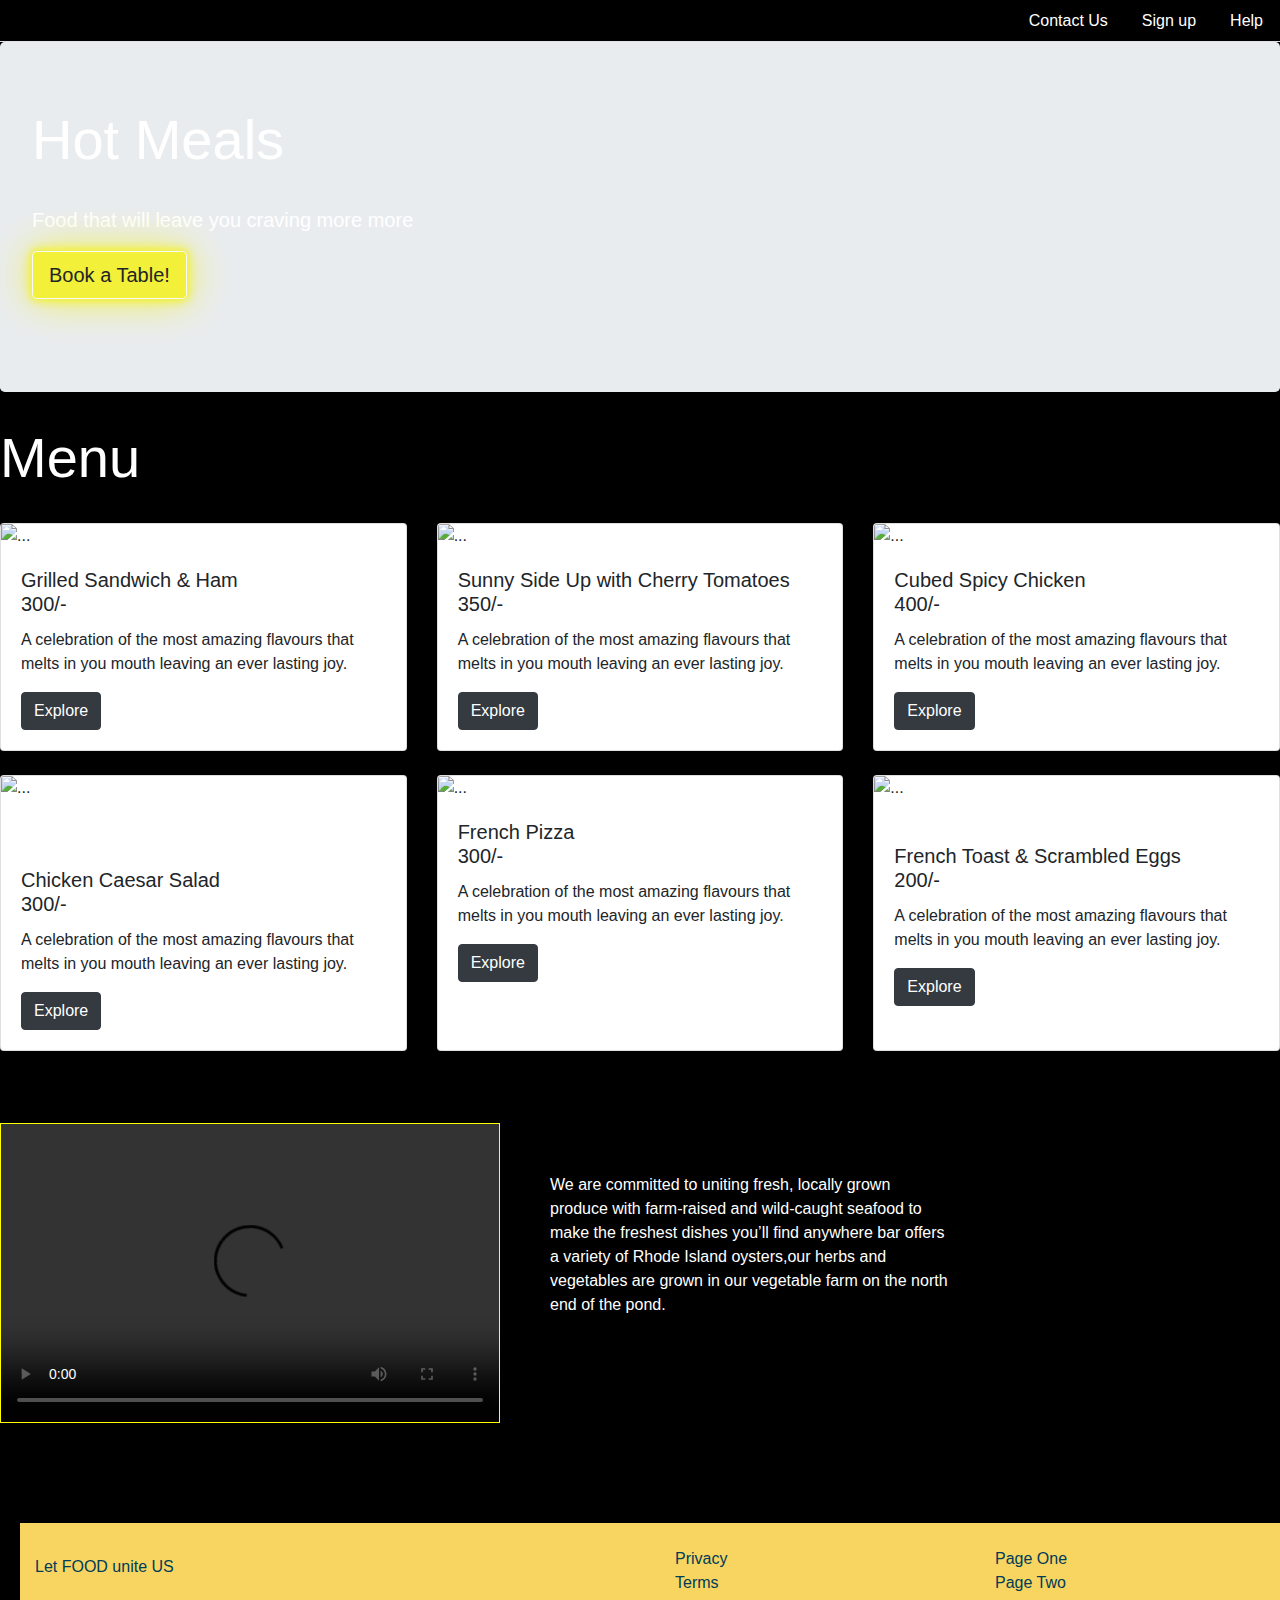
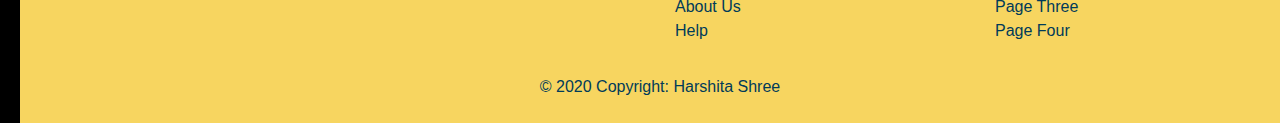
==== index.html @ 71f4aa02 "initial commit" ====
<!doctype html>
<html lang="en">
  <head>
   
    <meta charset="utf-8">
    <meta name="viewport" content="width=device-width, initial-scale=1, shrink-to-fit=no">
    <!--<link rel ="stylesheet" type="text/css" href="task.css">-->
    
    <link rel="stylesheet" href="https://stackpath.bootstrapcdn.com/bootstrap/4.4.1/css/bootstrap.min.css" integrity="sha384-Vkoo8x4CGsO3+Hhxv8T/Q5PaXtkKtu6ug5TOeNV6gBiFeWPGFN9MuhOf23Q9Ifjh" crossorigin="anonymous">
     <script type="text/javascript" src="jquery.min.js"></script>
    <title class="font-weight-bold">task</title>
	<script src="https://code.jquery.com/jquery-3.4.1.slim.min.js" integrity="sha384-J6qa4849blE2+poT4WnyKhv5vZF5SrPo0iEjwBvKU7imGFAV0wwj1yYfoRSJoZ+n" crossorigin="anonymous"></script>
    <script src="https://cdn.jsdelivr.net/npm/popper.js@1.16.0/dist/umd/popper.min.js" integrity="sha384-Q6E9RHvbIyZFJoft+2mJbHaEWldlvI9IOYy5n3zV9zzTtmI3UksdQRVvoxMfooAo" crossorigin="anonymous"></script>
    <script src="https://stackpath.bootstrapcdn.com/bootstrap/4.4.1/js/bootstrap.min.js" integrity="sha384-wfSDF2E50Y2D1uUdj0O3uMBJnjuUD4Ih7YwaYd1iqfktj0Uod8GCExl3Og8ifwB6" crossorigin="anonymous"></script>
	
	<style type="text/css">
	.nav-link{
	           color:white;
	         }
	
	title{
	         font-weight:bold;
	     }
    #para{
	color:white;
	color:white;
	float:left;
	font-size=18;
	width:400px;
	height:300px;
	margin:50px
	}
	
	video{
  width:500px;
  height:300px;
  left:20px;
  border:1px solid yellow;
  float:left;
  }

 body{
   background-color:black;
  }
hr { 
  display: block;
  margin-top: 0.5em;
  margin-bottom: 0.5em;
  margin-left: auto;
  margin-right: auto;
  border-style: inset;
  border-width: 1px;
} 
.btn btn-primary{
background-color:black;
}

.footer{
clear: both;
color:#003b59;
align:center;
background-color:#f7d560;
height:200px;
width:100%;
margin-left:20px;
margin-right:20px;
margin-top:50px;


}

#firstbtn{
      background:#f2f038;
	  box-shadow:0 0 10px #f2f038,0 0 40px #f2f038,0 0 10px #f2f038;
}




  </style>
  </head>
  <body>
  
  
 <ul class="nav nav-tabs justify-content-end" style="background-color: black">
  <li class="nav-item" >
    <a class="nav-link" href="#" >Contact Us</a>
  </li>
  <li class="nav-item">
    <a class="nav-link" href="#" >Sign up</a>
  </li>
  <li class="nav-item">
    <a class="nav-link" href="#" >Help</a>
  </li>
  
</ul>
  
  
  
  
  
  
  
 <div class="jumbotron" style="background-image:url(https://img.freepik.com/free-photo/image-wooden-table-front-abstract-blurred-restaurant-lights-background_36051-392.jpg?size=626&ext=jpg);background-size: cover;height:350px">
  <h1 class="display-4"  id="topic" style="color:white;font-style:arial bold">Hot Meals</h1>
  <h1 class="display-4"  id="topic" style="color:white;font-style:arial bold"></h1>
  <br>
  <p class="lead" style="color:white">Food that will leave you craving more more</p>
  
  
  <a class="btn btn-light btn-lg" id="firstbtn" href="#" role="button">Book a Table!</a>
</div>

 <h5 class="display-4"  id="topic" style="color:white;font-style:arial bold">Menu</h4>

<br>
<div class="row row-cols-1 row-cols-md-3">
  <div class="col mb-4">
    <div class="card h-100">
      <img src="https://encrypted-tbn0.gstatic.com/images?q=tbn%3AANd9GcTsFSueChmwiGGgUkM1tH4SfyOAegZeYrew0A&usqp=CAU"card-img-top" alt="..."><div class="card-body">
        <h5 class="card-title">Grilled Sandwich & Ham<br>300/-</h5>
		<p class="card-text">A celebration of the most amazing flavours that melts in you mouth leaving an ever lasting joy.</p><a href="#" class="btn btn-dark" >Explore</a>
	  </div>
    </div>
  </div>
  <div class="col mb-4">
    <div class="card h-100">
      <img id="first"src="https://encrypted-tbn0.gstatic.com/images?q=tbn%3AANd9GcR2Cd7vSbUSh0pk48n7s7IlMmnJfReBVGSsfg&usqp=CAU" class="card-img-top" alt="...">
      <div class="card-body">
        <h5 class="card-title">Sunny Side Up with Cherry Tomatoes<br>350/-</h5>
        <p class="card-text">A celebration of the most amazing flavours that melts in you mouth leaving an ever lasting joy.</p><a href="#" class="btn btn-dark">Explore</a>
	  </div>
    </div>
  </div>
  <div class="col mb-4">
    <div class="card h-100">
	<img id="first"src="https://encrypted-tbn0.gstatic.com/images?q=tbn%3AANd9GcS2Mqj7GPurUmtzuIPoSPZBIeCDUGRY9QcQgQ&usqp=CAU" class="card-img-top" alt="...">
     <div class="card-body">
        <h5 class="card-title">Cubed Spicy Chicken <br>400/-</h5>
        <p class="card-text">A celebration of the most amazing flavours that melts in you mouth leaving an ever lasting joy.</p><a href="#" class="btn btn-dark">Explore</a>
	  </div>
    </div>
  </div>
  <div class="col mb-4">
    <div class="card h-100">
      <img src="https://encrypted-tbn0.gstatic.com/images?q=tbn%3AANd9GcRXppIgfQyZPDxkczHSpCj2tVAGBo7dIynM5w&usqp=CAU" class="card-img-top" alt="...">
      <div class="card-body">
	  <br>
	  <br>
        <h5 class="card-title">Chicken Caesar Salad<br>300/-</h5>
        <p class="card-text">A celebration of the most amazing flavours that melts in you mouth leaving an ever lasting joy.</p> <a href="#" class="btn btn-dark">Explore</a>
	  </div>
    </div>
  </div>
  <div class="col mb-4">
    <div class="card h-100">
      <img src="https://encrypted-tbn0.gstatic.com/images?q=tbn%3AANd9GcT1FNCAqSzZSzlRDqHvRV7htdiVtgXecljdlQ&usqp=CAU" class="card-img-top" alt="...">
      <div class="card-body">
        <h5 class="card-title">French Pizza<br>300/-</h5>
        <p class="card-text">A celebration of the most amazing flavours that melts in you mouth leaving an ever lasting joy.</p>
      <a href="#" class="btn btn-dark">Explore</a>
	  </div>
    </div>
  </div>
  <div class="col mb-4">
    <div class="card h-100">
	
      <img src="https://encrypted-tbn0.gstatic.com/images?q=tbn%3AANd9GcRVquecsN-1JAF79V4ZLbc7Ibpppya9VhR9Zg&usqp=CAU" class="card-img-top" alt="..."><br>
	  
	  <div class="card-body">
        <h5 class="card-title">French Toast & Scrambled Eggs<br>200/-</h5>
        <p class="card-text">A celebration of the most amazing flavours that melts in you mouth leaving an ever lasting joy.</p><a href="#" class="btn btn-dark">Explore</a>
	  </div>
    </div>
  </div>
</div><br>
<br>

<video  controls>
<source src="motion.mp4" type="video/mp4">
Please upgrade your browser!
</video>


<div id="para">
We are committed to uniting fresh, locally grown produce with farm-raised and wild-caught seafood to make the freshest dishes you’ll find anywhere bar offers a variety of Rhode Island oysters,our herbs and vegetables are grown in our vegetable farm on the north end of the pond.


</div>
<br>
<br><br><br>
<br><br><br>
<br><br>
<br><br><br>

<div class="footer">

  <div class="container-fluid text-center text-md-left">

    <!-- Grid row -->
    <div class="row">

      <!-- Grid column -->
      <div class="col-md-6 mt-md-0 mt-3">

        <!-- Content -->
		<br>
        <h5 class="text-uppercase"></h5>
        <p>Let FOOD unite US</p>

      </div>
      <!-- Grid column -->

      <hr class="clearfix w-100 d-md-none pb-3">

      <!-- Grid column -->
      <div class="col-md-3 mb-md-0 mb-3">

        
		<br>
        

        <ul class="list-unstyled">
          <li>
            <a >Privacy</a>
          </li>
          <li>
            <a>Terms</a>
          </li>
          <li>
            <a>About Us</a>
          </li>
          <li>
            <a>Help</a>
          </li>
        </ul>

      </div>
	  <br>
	  <div class="col-md-3 mb-md-0 mb-3">

        <br>

        <ul class="list-unstyled">
          <li>
           Page One</a>
          </li>
          <li>
           Page Two</a>
          </li>
          <li>
           Page Three</a>
          </li>
          <li>
           Page Four</a>
          </li>
        </ul>

      </div>
      <!-- Grid column -->

    </div>
    <!-- Grid row -->

  </div>
	  

  
  <div class="footer-copyright text-center py-3">© 2020 Copyright: Harshita Shree
   
  </div>
 

</footer>
<!-- Footer -->

</div>





  

  </body>
</html>
---- task.css ----
.nav-link{
	color:white;
	}
	
	title{
	font-weight:bold;
	}
#para{
	color:white;
	float:left;
	font-size=18;
	width:400px;
	height:300px;
	
	margin:50px
	
	}
	
	video{
width:500px;
height:300px;

left:20px;
border:1px solid yellow;
float:left;
}

body{
background-color:black;
}
hr { 
  display: block;
  margin-top: 0.5em;
  margin-bottom: 0.5em;
  margin-left: auto;
  margin-right: auto;
  border-style: inset;
  border-width: 1px;
} 
.btn btn-primary{
background-color:black;
}

.footer{
clear: both;
color:#003b59;
align:center;
background-color:#f7d560;
height:200px;
width:100%;
margin-left:20px;
margin-right:20px;
margin-top:50px;


}

#firstbtn{
      background:#f2f038;
	  box-shadow:0 0 10px #f2f038,0 0 40px #f2f038,0 0 10px #f2f038;
}
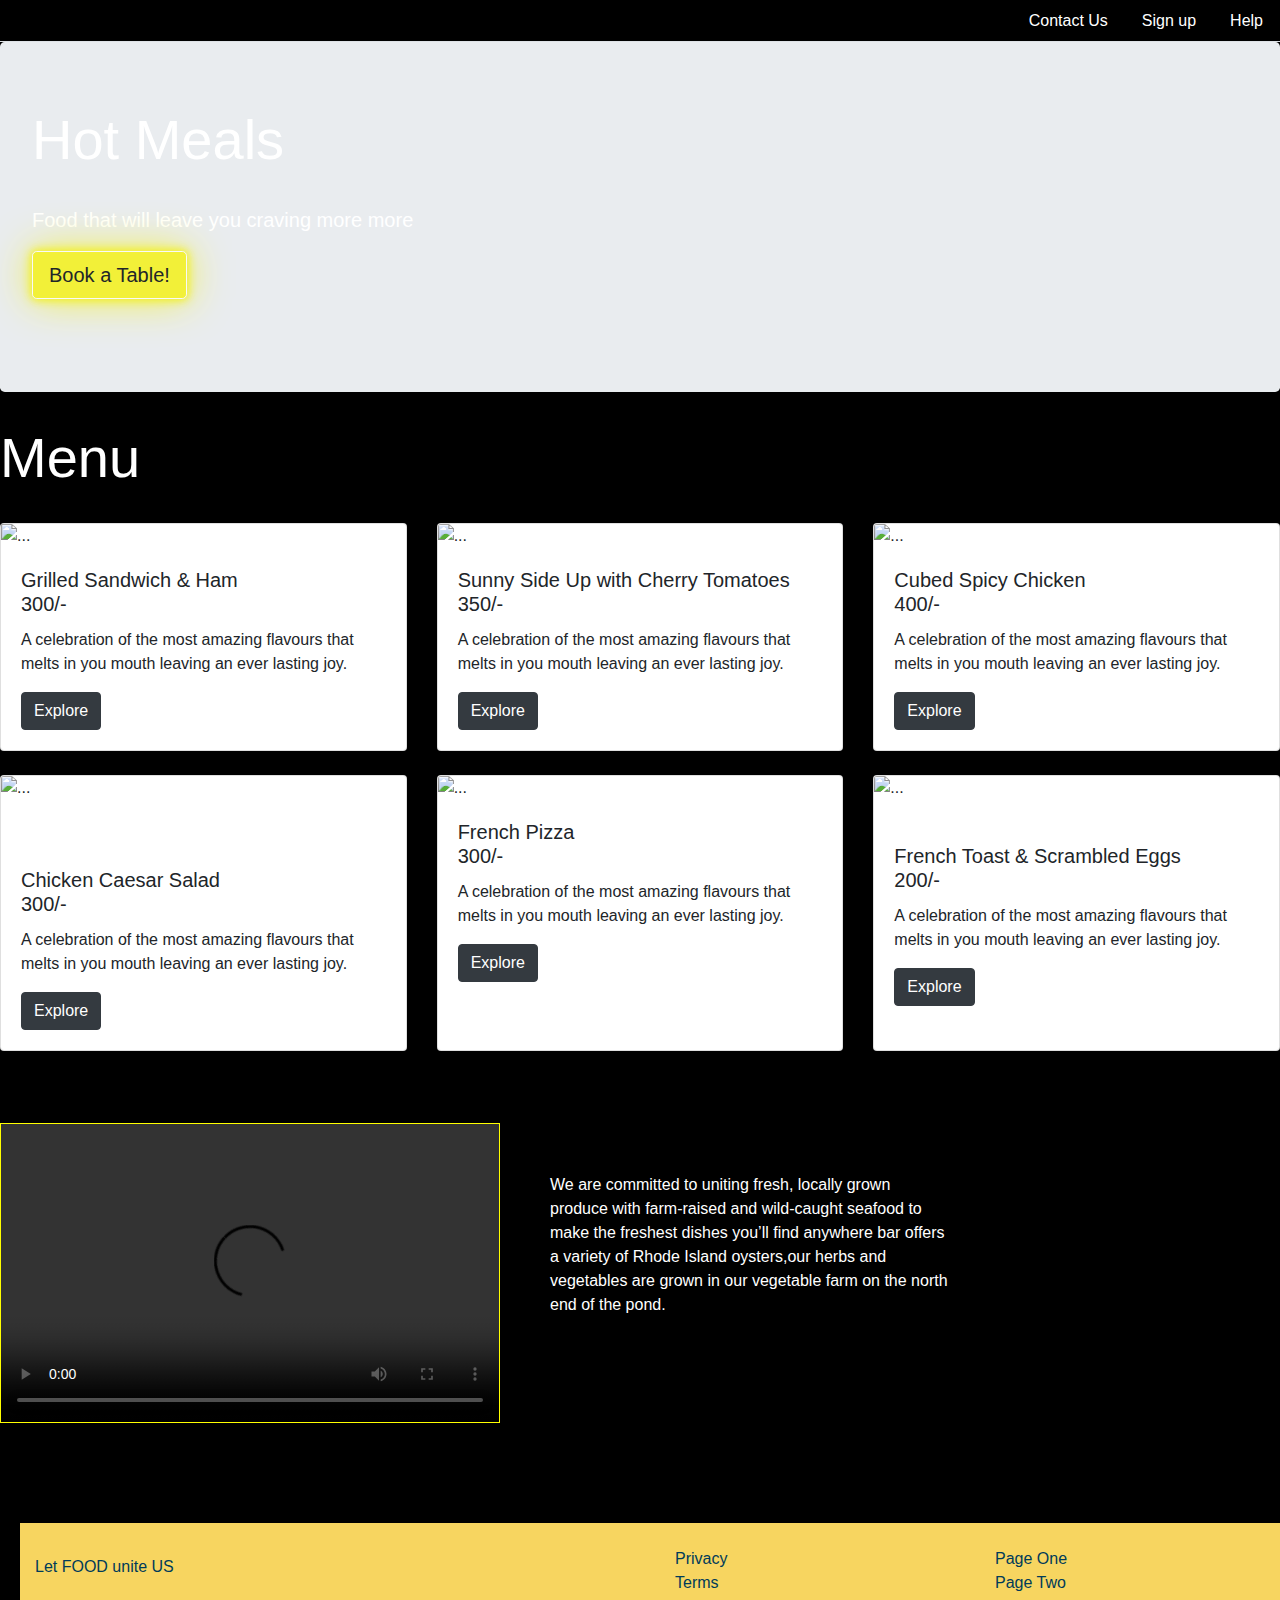
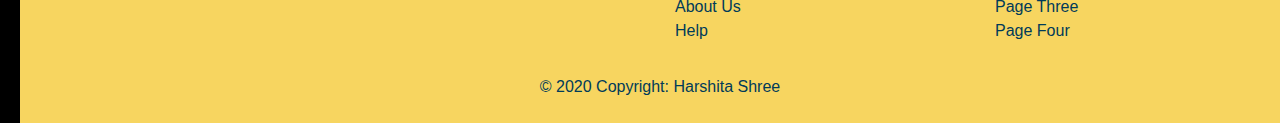
==== commit 7bb0e6a0: "second commit" ====
--- a/index.html
+++ b/index.html
@@ -84,7 +84,7 @@
   
  <ul class="nav nav-tabs justify-content-end" style="background-color: black">
   <li class="nav-item" >
-    <a class="nav-link" href="#" >Contact Us</a>
+    <a class="nav-link" href="discussion.html" >Contact Us</a>
   </li>
   <li class="nav-item">
     <a class="nav-link" href="#" >Sign up</a>
